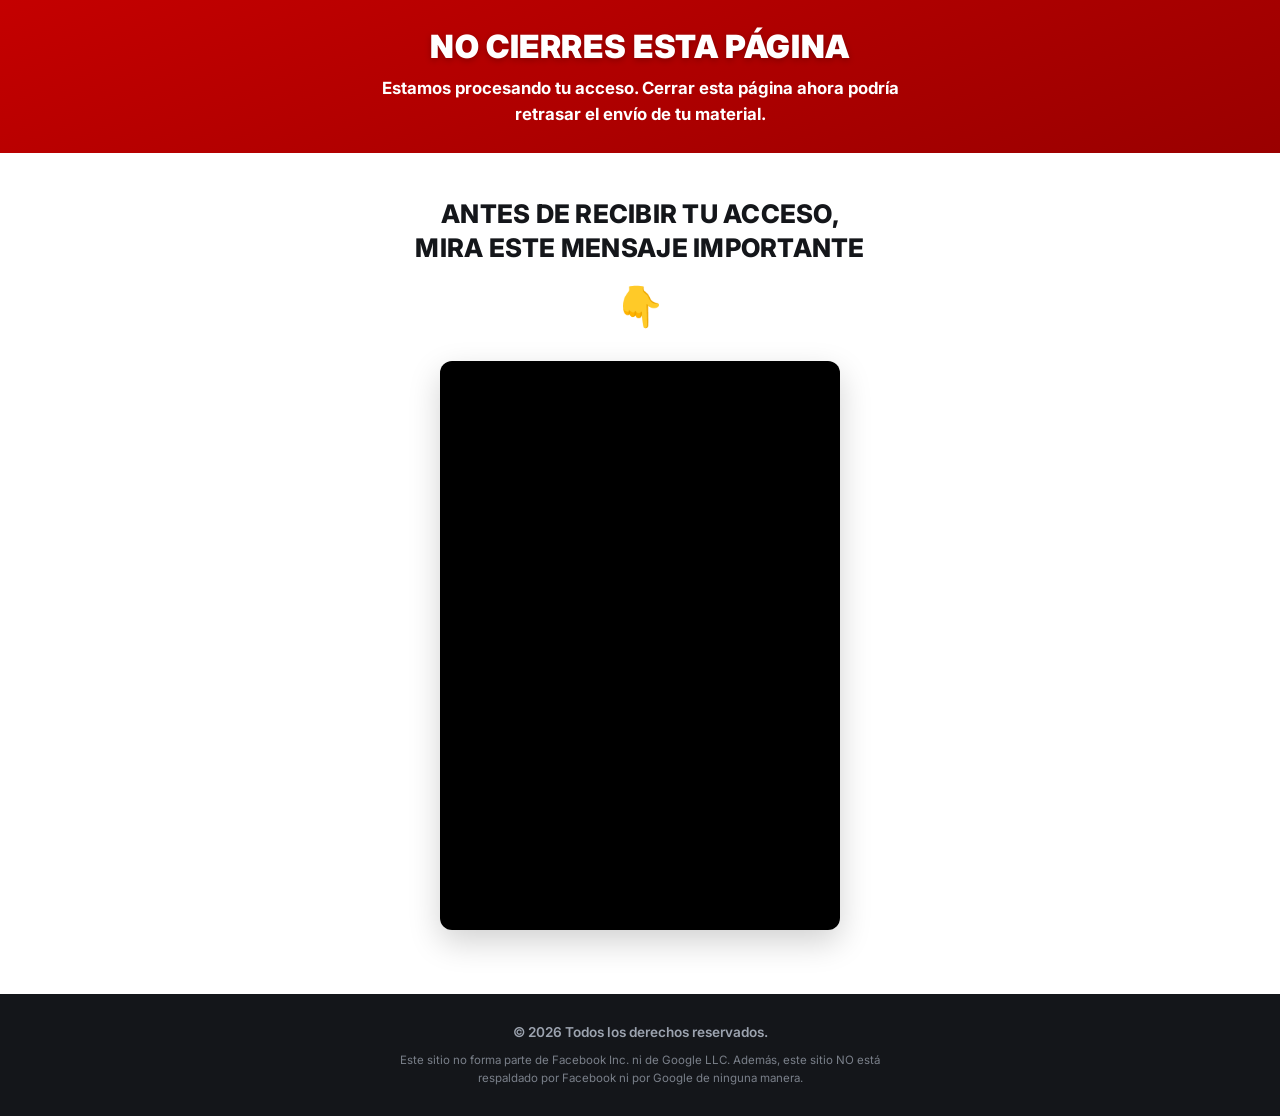
==== index.html @ ec6a8b33 "Página de upsell responsiva com VSL VTurb - Seção de alerta em vermelho com texto em negrito - Seção" ====
<!DOCTYPE html>
<html lang="es">
<head>
  <meta charset="UTF-8">
  <meta name="viewport" content="width=device-width, initial-scale=1.0">
  <meta name="robots" content="noindex, nofollow">
  <meta name="theme-color" content="#c40000">

  <title>NO CIERRES ESTA PÁGINA — Procesando tu acceso</title>
  <meta name="description" content="Estamos procesando tu acceso. No cierres esta página.">

  <!-- Fonts -->
  <link rel="preconnect" href="https://fonts.googleapis.com">
  <link rel="preconnect" href="https://fonts.gstatic.com" crossorigin>
  <link href="https://fonts.googleapis.com/css2?family=Inter:wght@400;600;700;800;900&display=swap" rel="stylesheet">

  <!-- Player: preconnect para carregar o vídeo mais rápido -->
  <link rel="preconnect" href="https://scripts.converteai.net">
  <link rel="preconnect" href="https://cdn.converteai.net">

  <!-- Styles -->
  <link rel="stylesheet" href="assets/css/style.css">
</head>
<body>

  <!-- ============================================
       SEÇÃO 1 — ALERTA (fundo vermelho)
  ============================================= -->
  <header class="alert-bar" role="alert">
    <div class="container">
      <h1 class="alert-bar__title">No cierres esta página</h1>

      <p class="alert-bar__text">
        <strong>Estamos procesando tu acceso. Cerrar esta página ahora podría
        retrasar el envío de tu material.</strong>
      </p>
    </div>
  </header>

  <!-- ============================================
       SEÇÃO 2 — MENSAGEM + VÍDEO (fundo branco)
  ============================================= -->
  <main class="video-section">
    <div class="container">

      <h2 class="video-section__title">
        Antes de recibir tu acceso,<br>
        mira este mensaje importante
      </h2>

      <span class="video-section__emoji" aria-hidden="true">👇</span>

      <div class="video-section__player">
        <vturb-smartplayer
          id="vid-6a4ab6779fb73f80a475dc05"
          style="display: block; margin: 0 auto; width: 100%; max-width: 400px;">
          <div class="vturb-player-placeholder"
               style="position: relative; width: 100%; padding: 142.22222222222223% 0 0; z-index: 0; background-color: black;">
          </div>
        </vturb-smartplayer>
      </div>

    </div>
  </main>

  <!-- ============================================
       FOOTER
  ============================================= -->
  <footer class="footer">
    <div class="container">
      <p class="footer__copy">© <span id="year"></span> Todos los derechos reservados.</p>
      <p class="footer__disclaimer">
        Este sitio no forma parte de Facebook Inc. ni de Google LLC.
        Además, este sitio NO está respaldado por Facebook ni por Google de ninguna manera.
      </p>
    </div>
  </footer>

  <!-- Scripts -->
  <script src="assets/js/player.js"></script>
  <script src="assets/js/main.js"></script>
</body>
</html>
---- assets/css/style.css ----
/* ==========================================================
   UPSELL PAGE — STYLESHEET
   Estrutura:
   1. Variáveis de tema
   2. Reset / base
   3. Seção de alerta (vermelha)
   4. Seção do vídeo (branca)
   5. Footer
   6. Animações
   7. Responsividade
========================================================== */

/* ----------------------------------------------------------
   1. VARIÁVEIS DE TEMA
---------------------------------------------------------- */
:root {
  --color-danger:        #c40000;
  --color-danger-dark:   #9a0000;
  --color-danger-light:  #ff4d4d;
  --color-white:         #ffffff;
  --color-text:          #14161a;
  --color-text-muted:    #6b7280;
  --color-footer-bg:     #14161a;
  --color-footer-text:   #9ca3af;

  --font-base: 'Inter', 'Segoe UI', Arial, Helvetica, sans-serif;

  --container-width: 640px;
  --radius: 12px;
}

/* ----------------------------------------------------------
   2. RESET / BASE
---------------------------------------------------------- */
*,
*::before,
*::after {
  margin: 0;
  padding: 0;
  box-sizing: border-box;
}

html {
  -webkit-text-size-adjust: 100%;
  scroll-behavior: smooth;
}

body {
  font-family: var(--font-base);
  background-color: var(--color-white);
  color: var(--color-text);
  line-height: 1.5;
  -webkit-font-smoothing: antialiased;
  text-rendering: optimizeLegibility;
}

.container {
  width: 100%;
  max-width: var(--container-width);
  margin: 0 auto;
  padding: 0 20px;
}

/* ----------------------------------------------------------
   3. SEÇÃO DE ALERTA (VERMELHA)
---------------------------------------------------------- */
.alert-bar {
  background: linear-gradient(
    160deg,
    var(--color-danger) 0%,
    var(--color-danger-dark) 100%
  );
  color: var(--color-white);
  text-align: center;
  padding: 28px 0 26px;
  box-shadow: 0 4px 18px rgba(196, 0, 0, 0.35);
}

.alert-bar__title {
  font-size: clamp(1.4rem, 5.5vw, 2rem);
  font-weight: 900;
  text-transform: uppercase;
  letter-spacing: 0.02em;
  line-height: 1.2;
  margin-bottom: 10px;
  text-shadow: 0 2px 6px rgba(0, 0, 0, 0.25);
}

.alert-bar__text {
  font-size: clamp(0.92rem, 3.6vw, 1.05rem);
  max-width: 520px;
  margin: 0 auto;
}

.alert-bar__text strong {
  font-weight: 700;
}

/* ----------------------------------------------------------
   4. SEÇÃO DO VÍDEO (BRANCA)
---------------------------------------------------------- */
.video-section {
  background-color: var(--color-white);
  text-align: center;
  padding: 44px 0 64px;
}

.video-section__title {
  font-size: clamp(1.15rem, 4.8vw, 1.6rem);
  font-weight: 800;
  text-transform: uppercase;
  line-height: 1.35;
  letter-spacing: 0.01em;
  color: var(--color-text);
  max-width: 560px;
  margin: 0 auto;
}

.video-section__emoji {
  display: block;
  font-size: clamp(1.8rem, 6vw, 2.4rem);
  margin: 12px auto 26px;
  animation: bounce 1.4s ease-in-out infinite;
}

.video-section__player {
  border-radius: var(--radius);
  overflow: hidden;
  max-width: 400px;
  margin: 0 auto;
  box-shadow: 0 12px 32px rgba(0, 0, 0, 0.18);
}

/* ----------------------------------------------------------
   5. FOOTER
---------------------------------------------------------- */
.footer {
  background-color: var(--color-footer-bg);
  color: var(--color-footer-text);
  text-align: center;
  padding: 28px 0;
}

.footer__copy {
  font-size: 0.85rem;
  font-weight: 600;
  margin-bottom: 8px;
}

.footer__disclaimer {
  font-size: 0.72rem;
  line-height: 1.6;
  max-width: 520px;
  margin: 0 auto;
  opacity: 0.75;
}

/* ----------------------------------------------------------
   6. ANIMAÇÕES
---------------------------------------------------------- */
@keyframes bounce {
  0%, 100% { transform: translateY(0); }
  50%      { transform: translateY(8px); }
}

@media (prefers-reduced-motion: reduce) {
  .video-section__emoji {
    animation: none;
  }
}

/* ----------------------------------------------------------
   7. RESPONSIVIDADE
---------------------------------------------------------- */
@media (max-width: 480px) {
  .alert-bar {
    padding: 22px 0 20px;
  }

  .video-section {
    padding: 34px 0 48px;
  }

  .container {
    padding: 0 16px;
  }
}
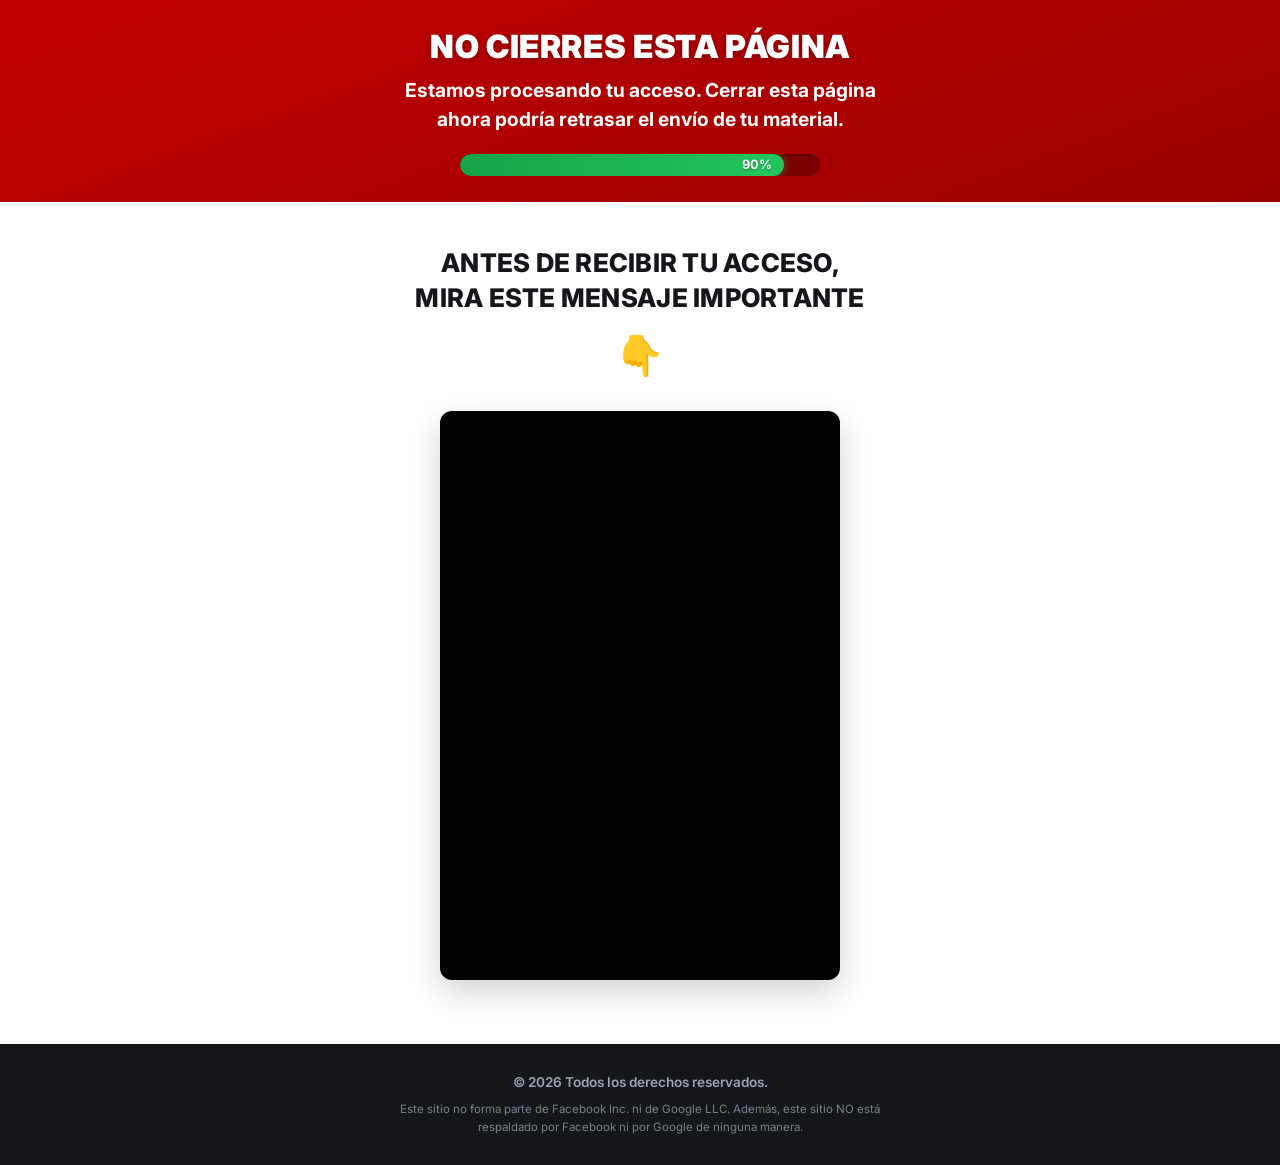
==== commit 6e6fd17e: "Aumenta texto do alerta e adiciona barra de progresso verde em 90% - Texto de aviso levemente maior " ====
--- a/index.html
+++ b/index.html
@@ -6,7 +6,7 @@
   <meta name="robots" content="noindex, nofollow">
   <meta name="theme-color" content="#c40000">
 
-  <title>NO CIERRES ESTA PÁGINA — Procesando tu acceso</title>
+  <title>Cargando...</title>
   <meta name="description" content="Estamos procesando tu acceso. No cierres esta página.">
 
   <!-- Fonts -->
@@ -34,6 +34,14 @@
         <strong>Estamos procesando tu acceso. Cerrar esta página ahora podría
         retrasar el envío de tu material.</strong>
       </p>
+
+      <div class="alert-bar__progress" role="progressbar"
+           aria-valuenow="90" aria-valuemin="0" aria-valuemax="100"
+           aria-label="Progreso del procesamiento">
+        <div class="alert-bar__progress-fill">
+          <span class="alert-bar__progress-label">90%</span>
+        </div>
+      </div>
     </div>
   </header>
 
--- a/assets/css/style.css
+++ b/assets/css/style.css
@@ -87,13 +87,45 @@
 }
 
 .alert-bar__text {
-  font-size: clamp(0.92rem, 3.6vw, 1.05rem);
+  font-size: clamp(1rem, 4vw, 1.2rem);
   max-width: 520px;
   margin: 0 auto;
 }
 
 .alert-bar__text strong {
   font-weight: 700;
+}
+
+/* Barra de progresso (verde, ~90%) */
+.alert-bar__progress {
+  width: 100%;
+  max-width: 360px;
+  height: 22px;
+  margin: 20px auto 0;
+  background: rgba(0, 0, 0, 0.28);
+  border-radius: 999px;
+  overflow: hidden;
+  box-shadow: inset 0 1px 3px rgba(0, 0, 0, 0.35);
+}
+
+.alert-bar__progress-fill {
+  width: 90%;
+  height: 100%;
+  display: flex;
+  align-items: center;
+  justify-content: flex-end;
+  padding-right: 12px;
+  border-radius: 999px;
+  background: linear-gradient(90deg, #16a34a, #22c55e);
+  box-shadow: 0 0 10px rgba(34, 197, 94, 0.55);
+  animation: progress-grow 1.1s ease-out both;
+}
+
+.alert-bar__progress-label {
+  font-size: 0.8rem;
+  font-weight: 700;
+  color: #ffffff;
+  text-shadow: 0 1px 2px rgba(0, 0, 0, 0.35);
 }
 
 /* ----------------------------------------------------------
@@ -163,8 +195,14 @@
   50%      { transform: translateY(8px); }
 }
 
+@keyframes progress-grow {
+  from { width: 0; }
+  to   { width: 90%; }
+}
+
 @media (prefers-reduced-motion: reduce) {
-  .video-section__emoji {
+  .video-section__emoji,
+  .alert-bar__progress-fill {
     animation: none;
   }
 }
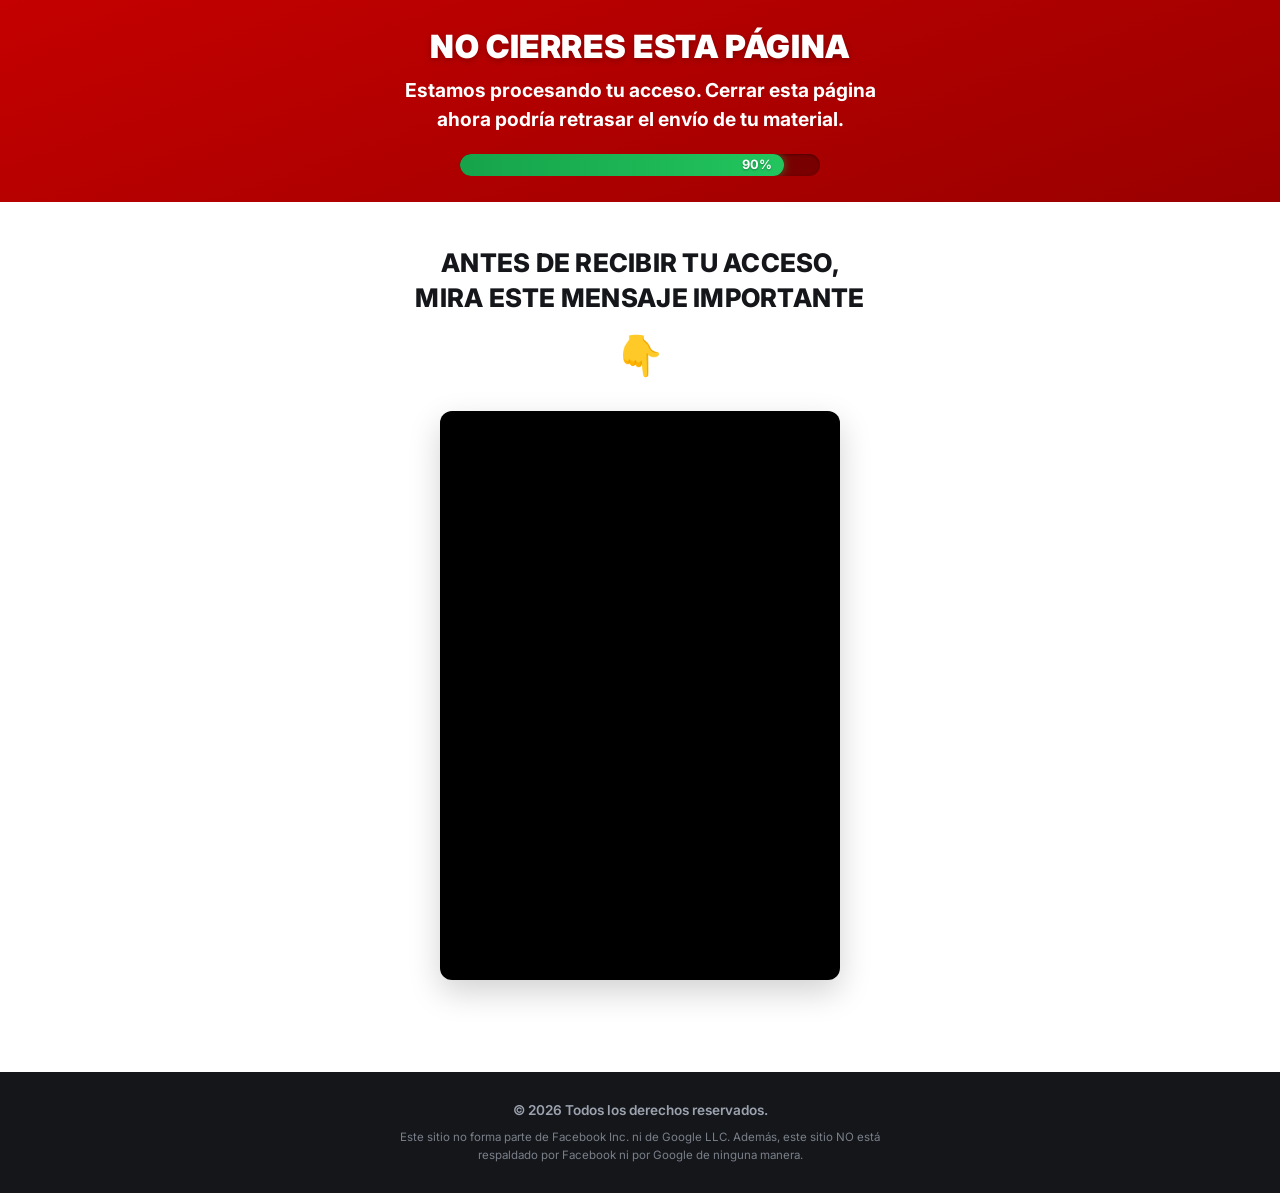
==== commit 1ffc1263: "Adiciona botão de checkout Hotmart abaixo da VSL - Container do sales funnel widget após o player - " ====
--- a/index.html
+++ b/index.html
@@ -68,6 +68,11 @@
         </vturb-smartplayer>
       </div>
 
+      <!-- HOTMART - Sales Funnel Widget -->
+      <div class="video-section__cta">
+        <div id="hotmart-sales-funnel"></div>
+      </div>
+
     </div>
   </main>
 
@@ -87,5 +92,9 @@
   <!-- Scripts -->
   <script src="assets/js/player.js"></script>
   <script src="assets/js/main.js"></script>
+
+  <!-- HOTMART - Sales Funnel Widget -->
+  <script src="https://checkout.hotmart.com/lib/hotmart-checkout-elements.js"></script>
+  <script src="assets/js/hotmart.js"></script>
 </body>
 </html>
--- a/assets/css/style.css
+++ b/assets/css/style.css
@@ -163,6 +163,12 @@
   box-shadow: 0 12px 32px rgba(0, 0, 0, 0.18);
 }
 
+/* Botão / checkout da Hotmart */
+.video-section__cta {
+  max-width: 400px;
+  margin: 28px auto 0;
+}
+
 /* ----------------------------------------------------------
    5. FOOTER
 ---------------------------------------------------------- */
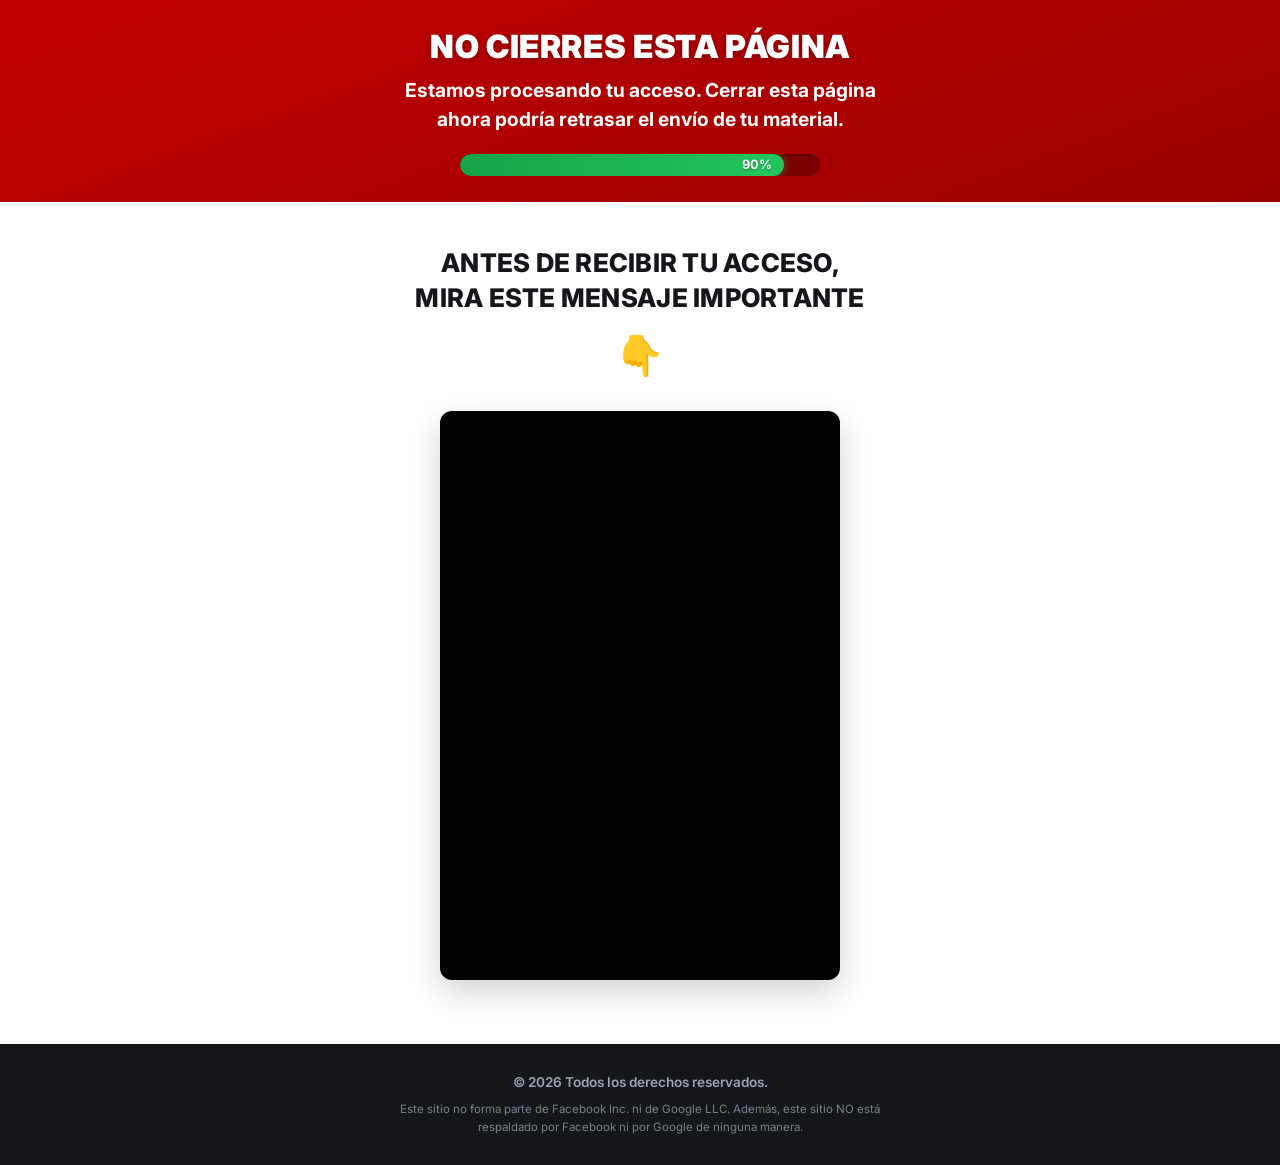
==== commit bbe75aea: "Oculta botão Hotmart e exibe aos 8:20 da VSL após o play - CTA oculto por padrão (display: none) - c" ====
--- a/index.html
+++ b/index.html
@@ -96,5 +96,8 @@
   <!-- HOTMART - Sales Funnel Widget -->
   <script src="https://checkout.hotmart.com/lib/hotmart-checkout-elements.js"></script>
   <script src="assets/js/hotmart.js"></script>
+
+  <!-- Exibe o botão aos 8:20 da VSL (após o play) -->
+  <script src="assets/js/cta-delay.js"></script>
 </body>
 </html>
--- a/assets/css/style.css
+++ b/assets/css/style.css
@@ -163,10 +163,17 @@
   box-shadow: 0 12px 32px rgba(0, 0, 0, 0.18);
 }
 
-/* Botão / checkout da Hotmart */
+/* Botão / checkout da Hotmart
+   Oculto por padrão — exibido pelo cta-delay.js aos 8:20 da VSL */
 .video-section__cta {
   max-width: 400px;
   margin: 28px auto 0;
+  display: none;
+}
+
+.video-section__cta.is-visible {
+  display: block;
+  animation: fade-in-up 0.6s ease-out both;
 }
 
 /* ----------------------------------------------------------
@@ -206,6 +213,17 @@
   to   { width: 90%; }
 }
 
+@keyframes fade-in-up {
+  from {
+    opacity: 0;
+    transform: translateY(16px);
+  }
+  to {
+    opacity: 1;
+    transform: translateY(0);
+  }
+}
+
 @media (prefers-reduced-motion: reduce) {
   .video-section__emoji,
   .alert-bar__progress-fill {
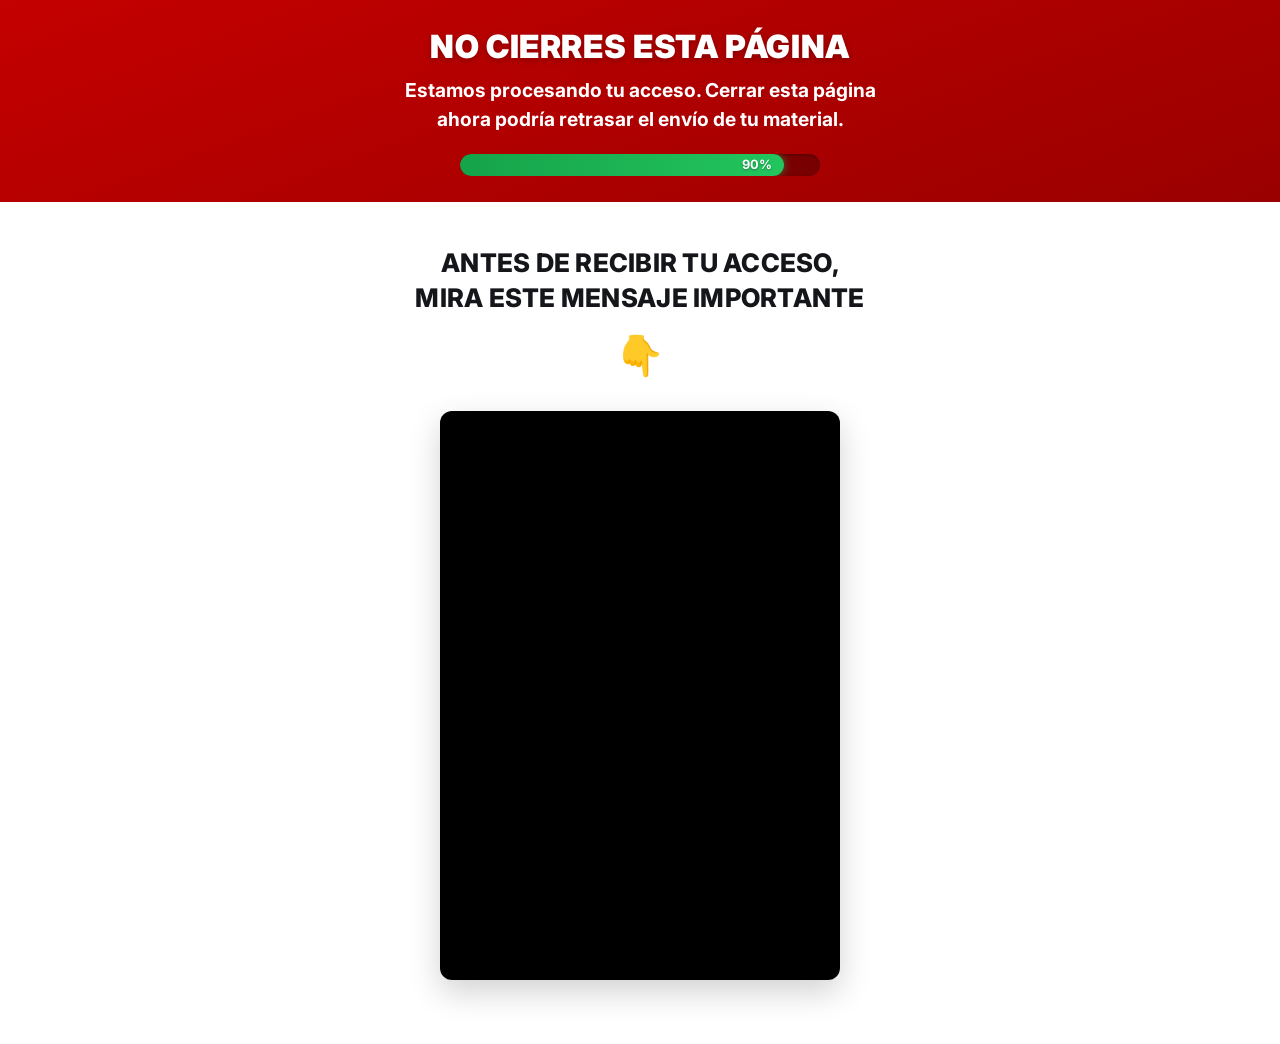
==== commit 2e352734: "Remove rodapé da upsell 1 - Remove footer do index.html (copyright e disclaimer) - Limpa estilos .fo" ====
--- a/index.html
+++ b/index.html
@@ -68,6 +68,12 @@
         </vturb-smartplayer>
       </div>
 
+      <!-- Contador de vagas — exibido pelo cta-delay.js aos 7:38 da VSL -->
+      <p class="video-section__spots">
+        Lugares disponibles para la ceremonia de hoy:
+        <strong><span id="spots-count">42</span>/50</strong>
+      </p>
+
       <!-- HOTMART - Sales Funnel Widget -->
       <div class="video-section__cta">
         <div id="hotmart-sales-funnel"></div>
@@ -75,19 +81,6 @@
 
     </div>
   </main>
-
-  <!-- ============================================
-       FOOTER
-  ============================================= -->
-  <footer class="footer">
-    <div class="container">
-      <p class="footer__copy">© <span id="year"></span> Todos los derechos reservados.</p>
-      <p class="footer__disclaimer">
-        Este sitio no forma parte de Facebook Inc. ni de Google LLC.
-        Además, este sitio NO está respaldado por Facebook ni por Google de ninguna manera.
-      </p>
-    </div>
-  </footer>
 
   <!-- Scripts -->
   <script src="assets/js/player.js"></script>
--- a/assets/css/style.css
+++ b/assets/css/style.css
@@ -5,9 +5,8 @@
    2. Reset / base
    3. Seção de alerta (vermelha)
    4. Seção do vídeo (branca)
-   5. Footer
-   6. Animações
-   7. Responsividade
+   5. Animações
+   6. Responsividade
 ========================================================== */
 
 /* ----------------------------------------------------------
@@ -20,8 +19,6 @@
   --color-white:         #ffffff;
   --color-text:          #14161a;
   --color-text-muted:    #6b7280;
-  --color-footer-bg:     #14161a;
-  --color-footer-text:   #9ca3af;
 
   --font-base: 'Inter', 'Segoe UI', Arial, Helvetica, sans-serif;
 
@@ -163,6 +160,26 @@
   box-shadow: 0 12px 32px rgba(0, 0, 0, 0.18);
 }
 
+/* Contador de vagas
+   Oculto por padrão — exibido pelo cta-delay.js aos 7:38 da VSL */
+.video-section__spots {
+  display: none;
+  max-width: 400px;
+  margin: 28px auto 0;
+  font-size: clamp(0.95rem, 3.8vw, 1.1rem);
+  color: var(--color-text);
+}
+
+.video-section__spots strong {
+  color: var(--color-danger);
+  font-weight: 800;
+}
+
+.video-section__spots.is-visible {
+  display: block;
+  animation: fade-in-up 0.6s ease-out both;
+}
+
 /* Botão / checkout da Hotmart
    Oculto por padrão — exibido pelo cta-delay.js aos 8:20 da VSL */
 .video-section__cta {
@@ -177,31 +194,7 @@
 }
 
 /* ----------------------------------------------------------
-   5. FOOTER
----------------------------------------------------------- */
-.footer {
-  background-color: var(--color-footer-bg);
-  color: var(--color-footer-text);
-  text-align: center;
-  padding: 28px 0;
-}
-
-.footer__copy {
-  font-size: 0.85rem;
-  font-weight: 600;
-  margin-bottom: 8px;
-}
-
-.footer__disclaimer {
-  font-size: 0.72rem;
-  line-height: 1.6;
-  max-width: 520px;
-  margin: 0 auto;
-  opacity: 0.75;
-}
-
-/* ----------------------------------------------------------
-   6. ANIMAÇÕES
+   5. ANIMAÇÕES
 ---------------------------------------------------------- */
 @keyframes bounce {
   0%, 100% { transform: translateY(0); }
@@ -232,7 +225,7 @@
 }
 
 /* ----------------------------------------------------------
-   7. RESPONSIVIDADE
+   6. RESPONSIVIDADE
 ---------------------------------------------------------- */
 @media (max-width: 480px) {
   .alert-bar {
